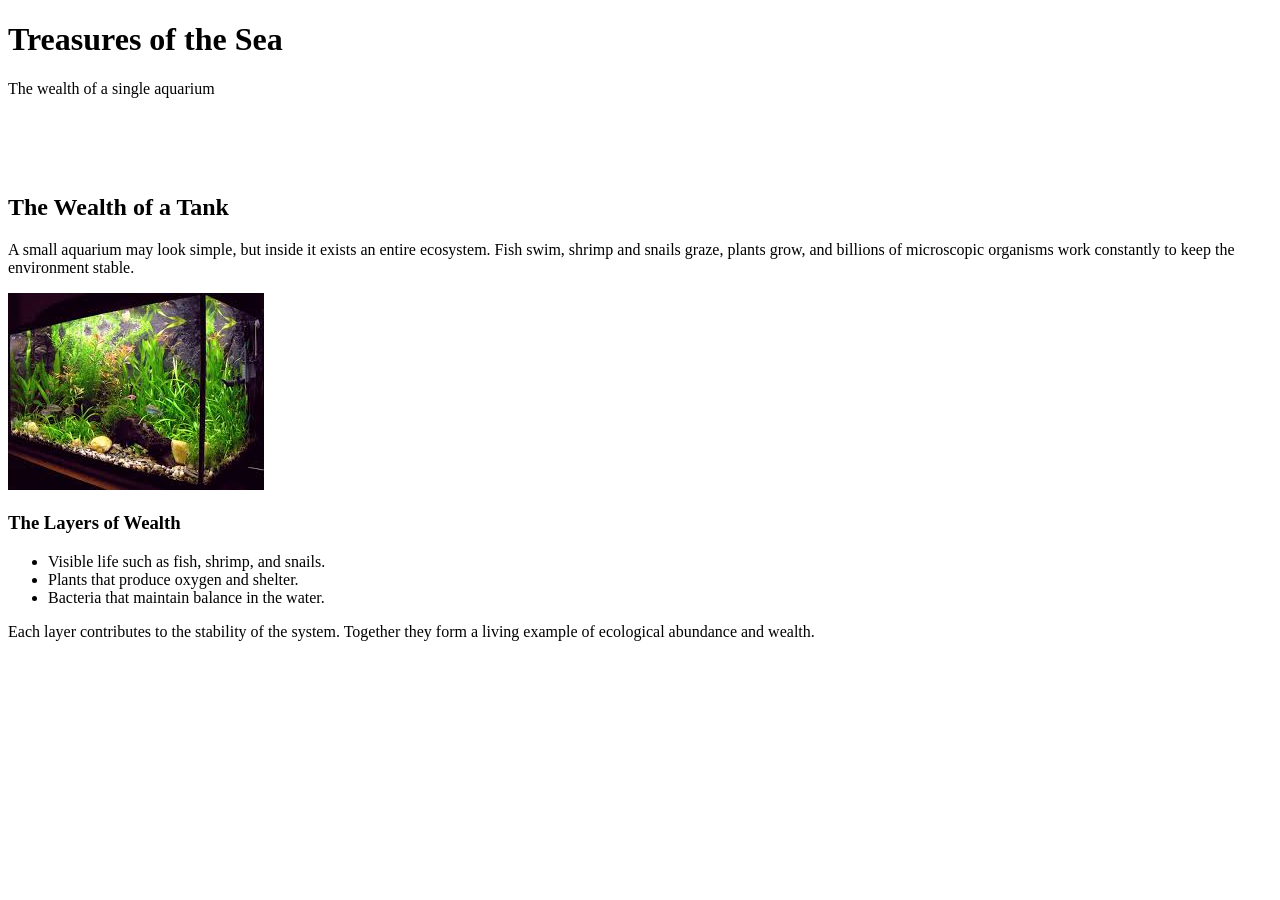
==== index.html @ 15023563 "Create index.html" ====
<!DOCTYPE html>
<html>

<head>
<title>Treasures of the Sea - Home</title>
<link rel="stylesheet" href="style.css"</link>
</head>

<body>

<header>
<h1>Treasures of the Sea</h1>
<p>The wealth of a single aquarium</p>
</header>

<nav>
  <ul style="display:flex; justify-content:center; align-items:center; height:60px; margin:0; padding:0; list-style:none;">
    <li style="margin:0 20px;"><a href="index.html" style="text-decoration:none; color:white; font-weight:bold; display:flex; align-items:center; height:100%;">Home</a></li>
    <li style="margin:0 20px;"><a href="creatures.html" style="text-decoration:none; color:white; font-weight:bold; display:flex; align-items:center; height:100%;">Creatures</a></li>
    <li style="margin:0 20px;"><a href="plants.html" style="text-decoration:none; color:white; font-weight:bold; display:flex; align-items:center; height:100%;">Plants & Bacteria</a></li>
    <li style="margin:0 20px;"><a href="starting.html" style="text-decoration:none; color:white; font-weight:bold; display:flex; align-items:center; height:100%;">Get Started</a></li>
    <li style="margin:0 20px;"><a href="resources.html" style="text-decoration:none; color:white; font-weight:bold; display:flex; align-items:center; height:100%;">Resources</a></li>
  </ul>
</nav>

<div class="content">

<h2>The Wealth of a Tank</h2>

<p>
A small aquarium may look simple, but inside it exists an entire ecosystem.
Fish swim, shrimp and snails graze, plants grow, and billions of microscopic organisms
work constantly to keep the environment stable.
</p>

<img src="[data-uri]" alt="Aquarium fish tank"</src>

<h3>The Layers of Wealth</h3>

<ul>
<li>Visible life such as fish, shrimp, and snails.</li>
<li>Plants that produce oxygen and shelter.</li>
<li>Bacteria that maintain balance in the water.</li>
</ul>

<p>
Each layer contributes to the stability of the system.
Together they form a living example of ecological abundance and wealth.
</p>

</div>
<footer> </footer>
</body>
</html>
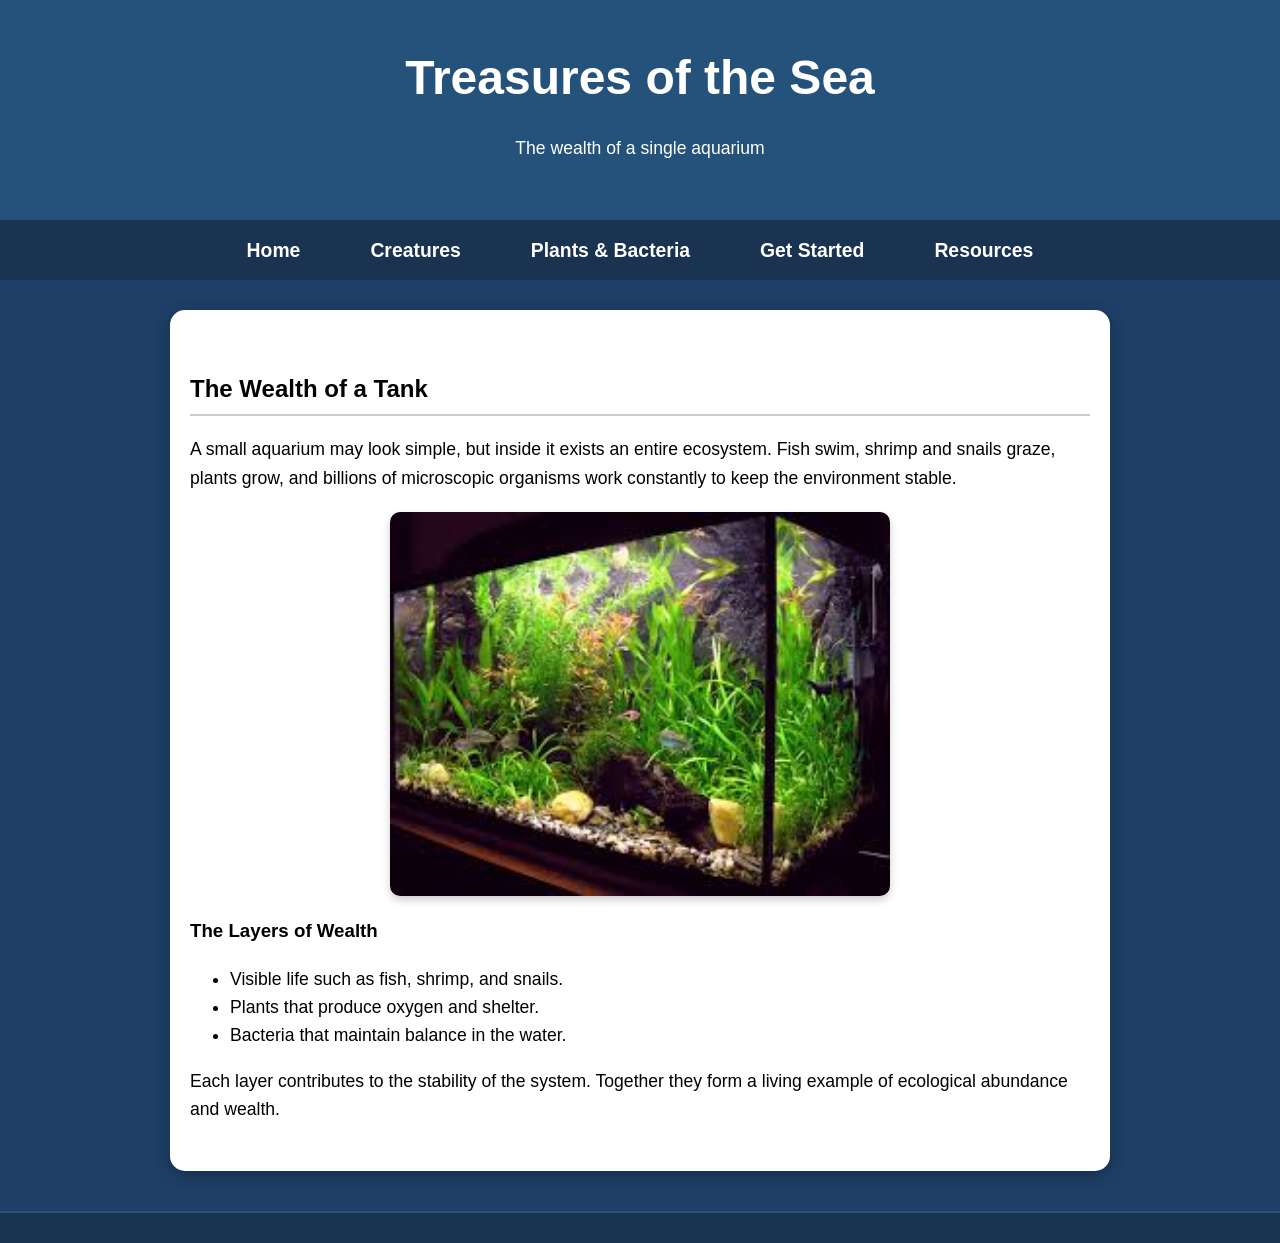
==== commit 44cd535c: "Update index.html" ====
--- a/index.html
+++ b/index.html
@@ -2,7 +2,7 @@
 <html>
 
 <head>
-<title>Treasures of the Sea - Home</title>
+<title>𓆝 𓆟 𓆞Treasures of the Sea𓆝 𓆟 𓆞 - Home</title>
 <link rel="stylesheet" href="style.css"</link>
 </head>
 
--- a/style.css
+++ b/style.css
@@ -0,0 +1,109 @@
+/* ---------------------------
+   General Body Styles
+--------------------------- */
+body {
+    margin: 0;
+    font-family: 'Trebuchet MS', sans-serif; /* readable & fun */
+    background: #1e3f66; /* deep calm blue */
+    color: #000; /* default text color inside boxes */
+    line-height: 1.6;
+}
+
+/* ---------------------------
+   Header Styles
+--------------------------- */
+header {
+    background: #24527a; /* slightly lighter blue for contrast */
+    text-align: center;
+    padding: 40px 20px;
+    color: white;
+}
+
+header h1 {
+    margin: 0;
+    font-size: 3em;
+}
+
+/* ---------------------------
+   Navigation Bar
+--------------------------- */
+nav {
+    background: #1a3350; /* darker blue strip */
+}
+
+nav ul {
+    list-style: none;       /* remove bullets */
+    margin: 0;
+    padding: 0;
+    display: flex;          /* horizontal menu */
+    justify-content: center;
+}
+
+nav li {
+    margin: 0 20px;         /* spacing between links */
+}
+
+nav a {
+    text-decoration: none;  /* no underline */
+    color: white;
+    font-weight: bold;
+    font-size: 1.1em;
+    padding: 10px 15px;
+    transition: 0.3s;
+}
+
+nav a:hover {
+    background: #00bfff;    /* light blue highlight */
+    color: #000;
+    border-radius: 5px;
+}
+
+/* ---------------------------
+   Main Content Box
+--------------------------- */
+.content {
+    max-width: 900px;
+    margin: 30px auto;       /* center on page */
+    padding: 30px 20px;
+    background: white;       /* content box color */
+    color: #000;             /* text inside the box */
+    border-radius: 15px;     /* rounded corners */
+    box-shadow: 0 4px 15px rgba(0,0,0,0.3); /* subtle shadow */
+}
+
+/* Headings inside content */
+h2 {
+    margin-top: 30px;
+    border-bottom: 2px solid rgba(0,0,0,0.2);
+    padding-bottom: 5px;
+}
+
+/* Paragraphs and lists inside content */
+p, li, dd {
+    font-size: 1.1em;
+}
+
+/* ---------------------------
+   Images
+--------------------------- */
+img {
+    width: 100%;
+    max-width: 500px;
+    display: block;
+    margin: 20px auto;
+    border-radius: 10px;
+    box-shadow: 0 4px 8px rgba(0,0,0,0.2);
+}
+
+/* ---------------------------
+   Footer
+--------------------------- */
+footer {
+    background: #1a3350;
+    text-align: center;
+    padding: 15px;
+    margin-top: 40px;
+    font-size: 0.9em;
+    color: #ccc;
+    border-top: 2px solid #24527a;
+}
